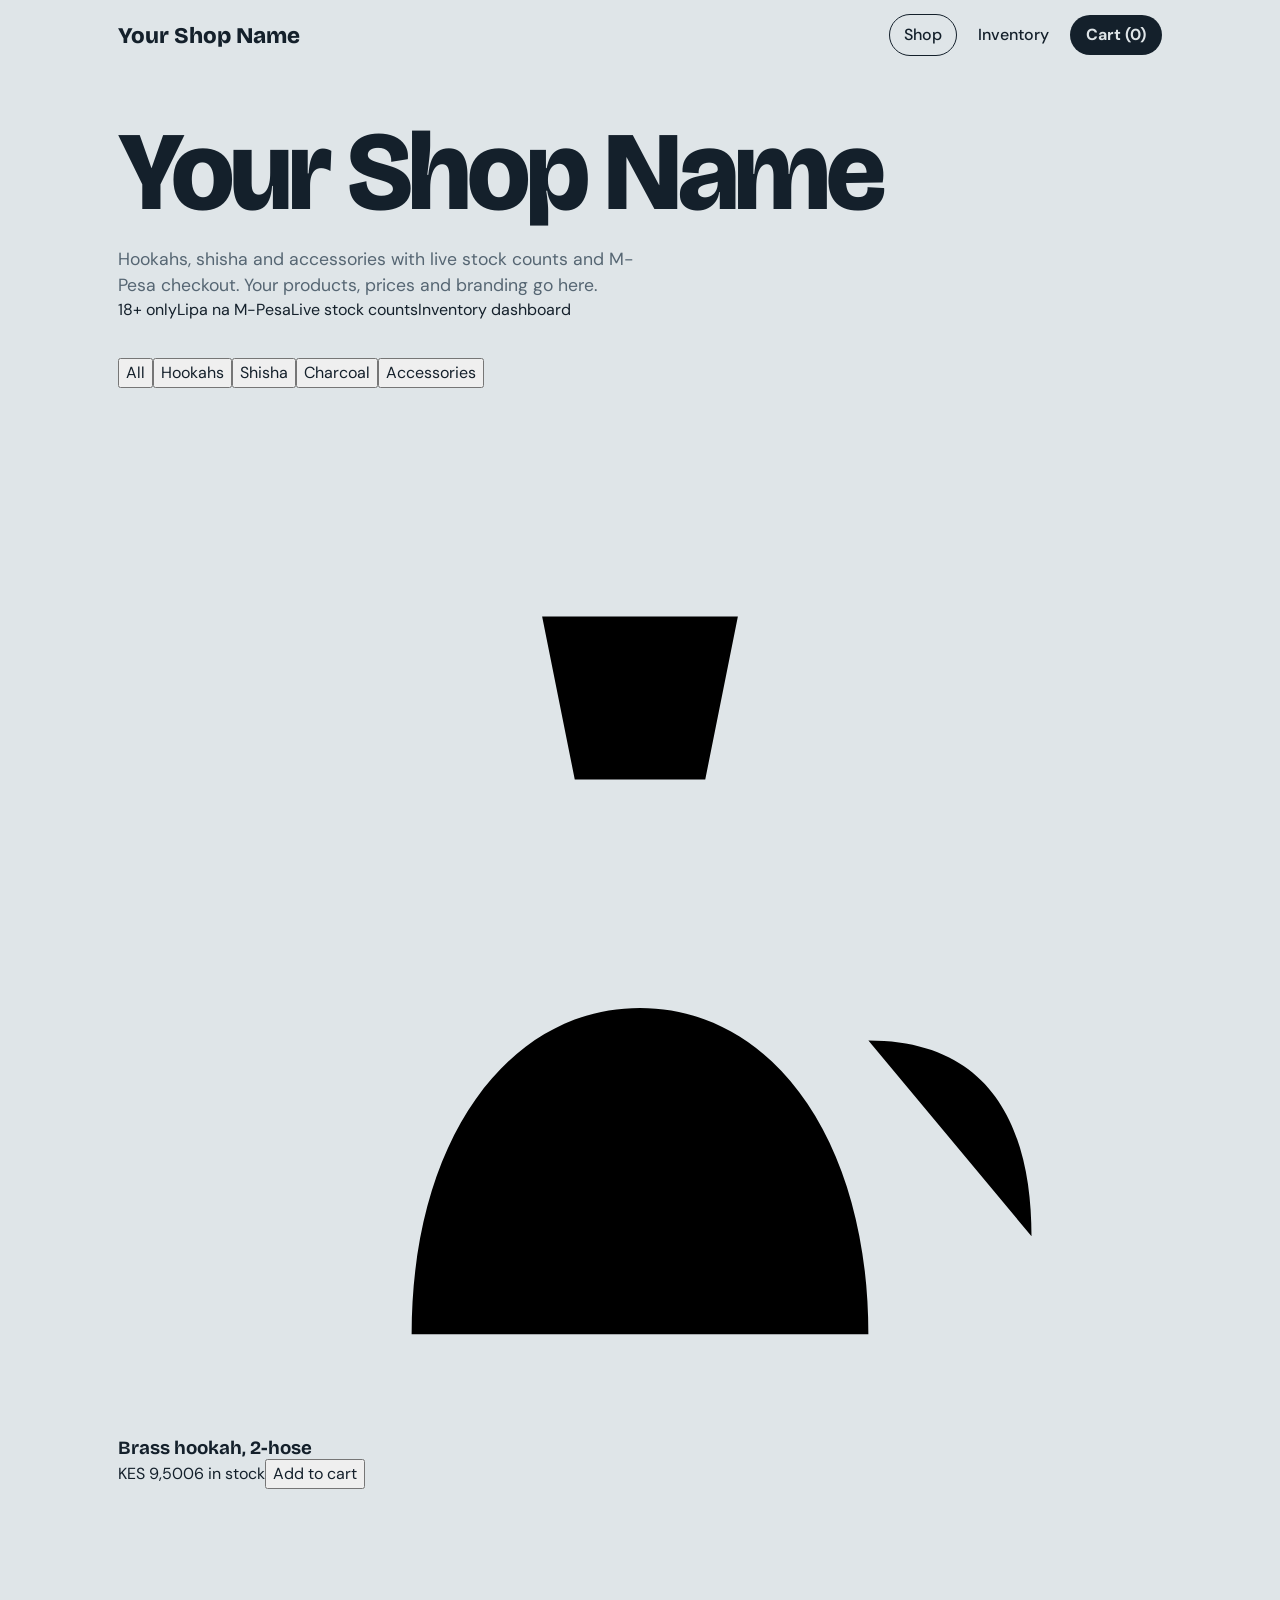
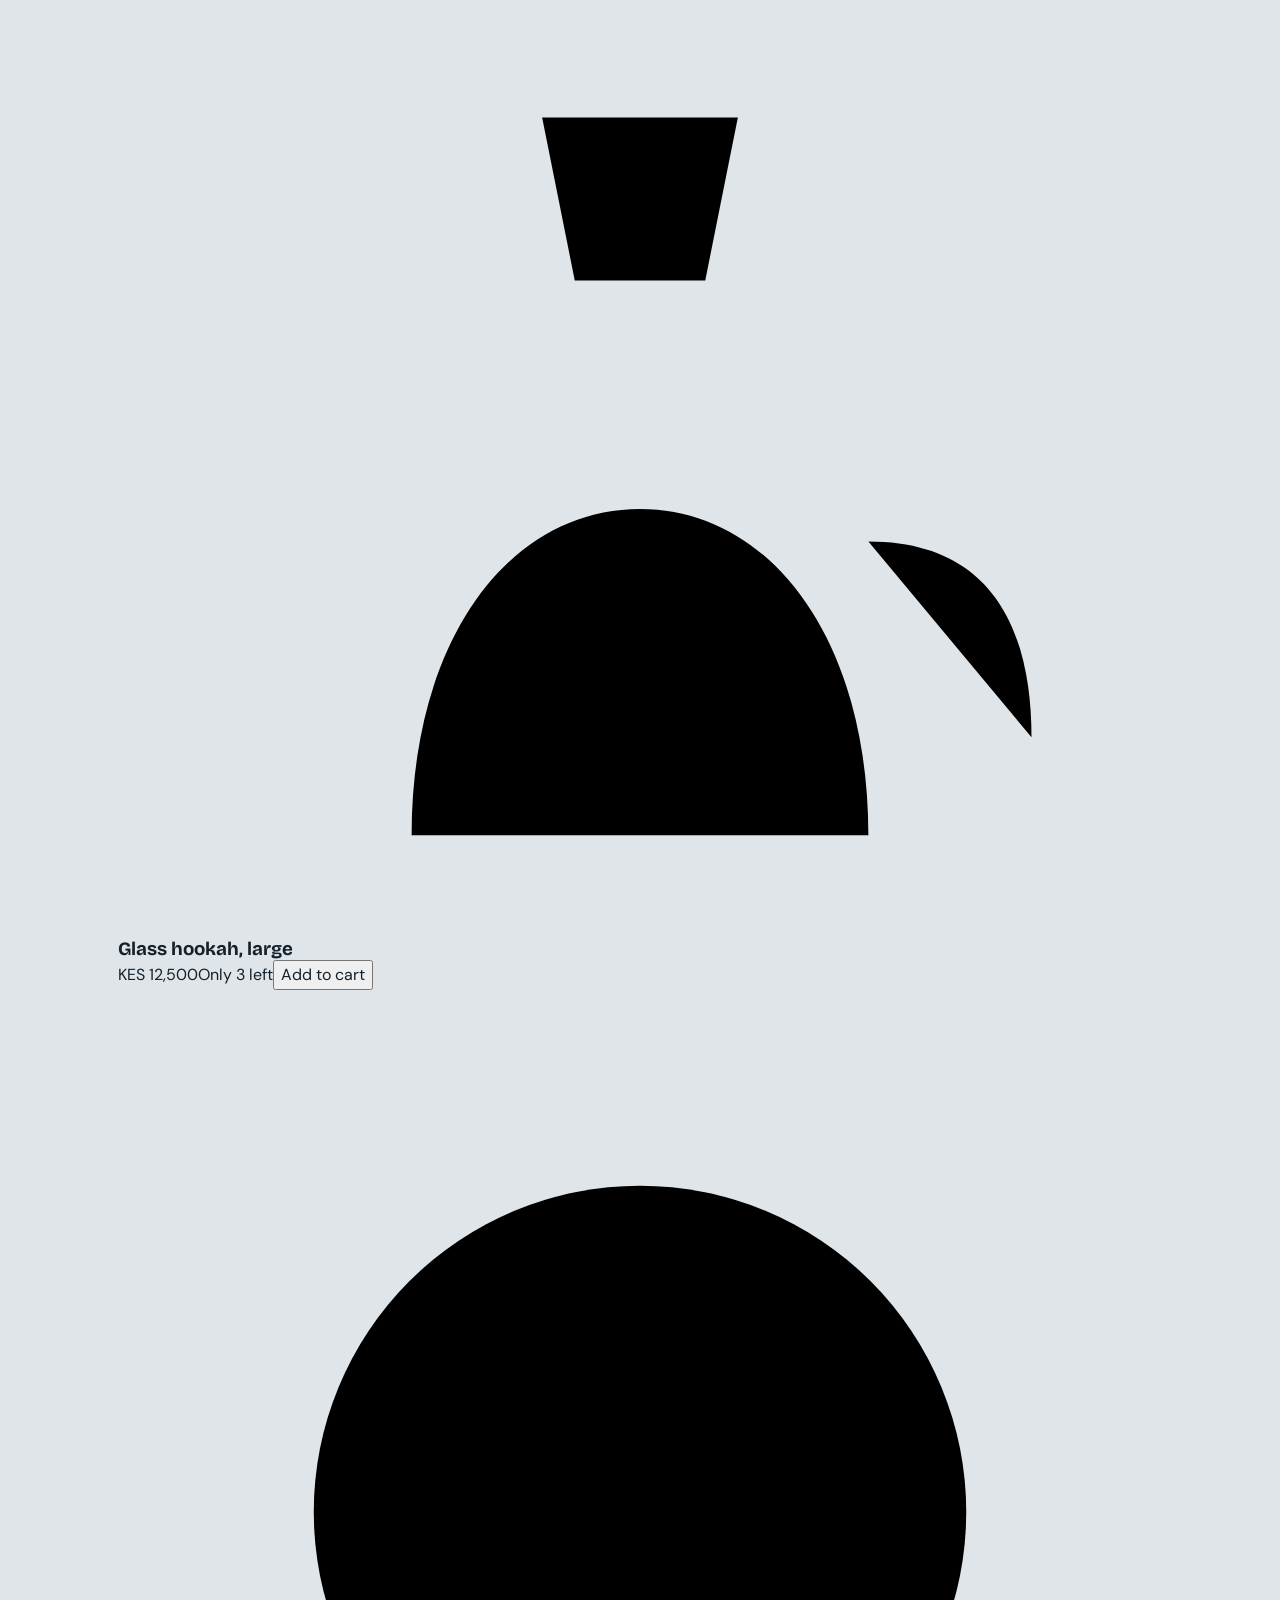
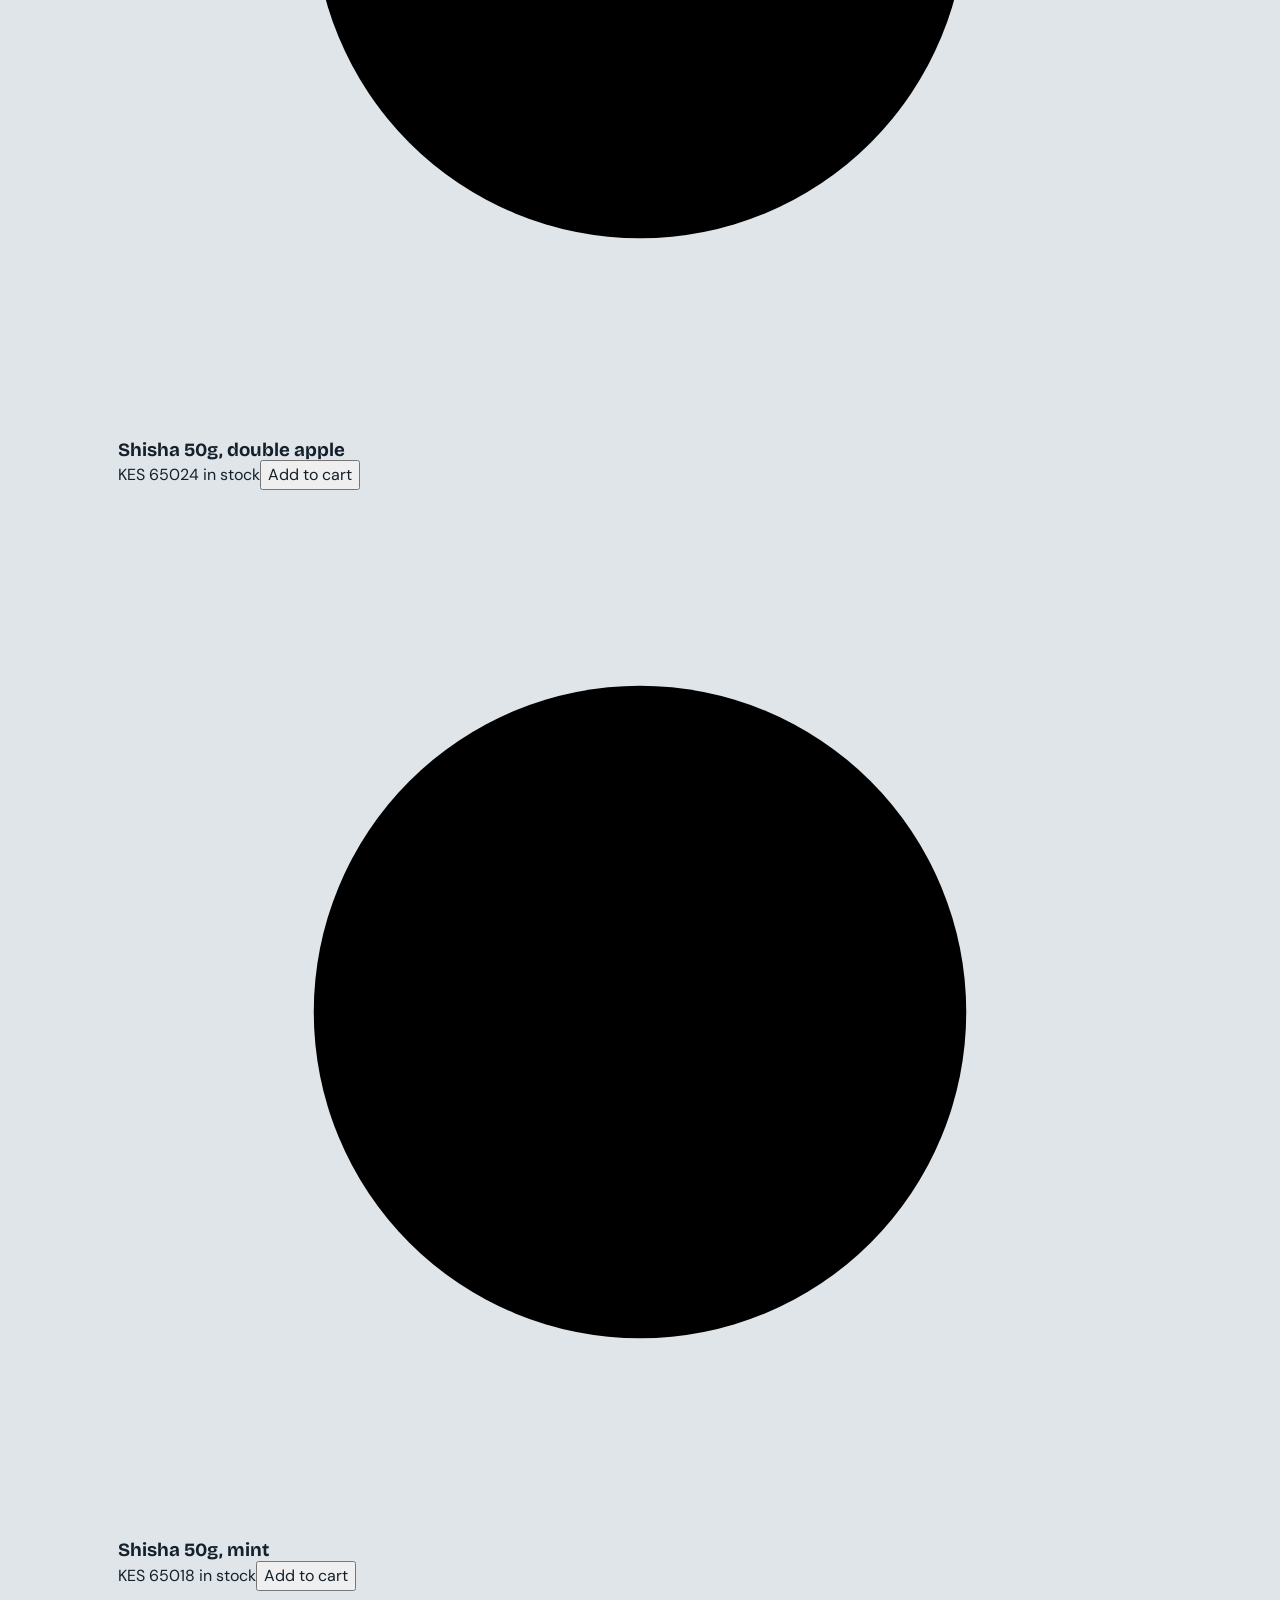
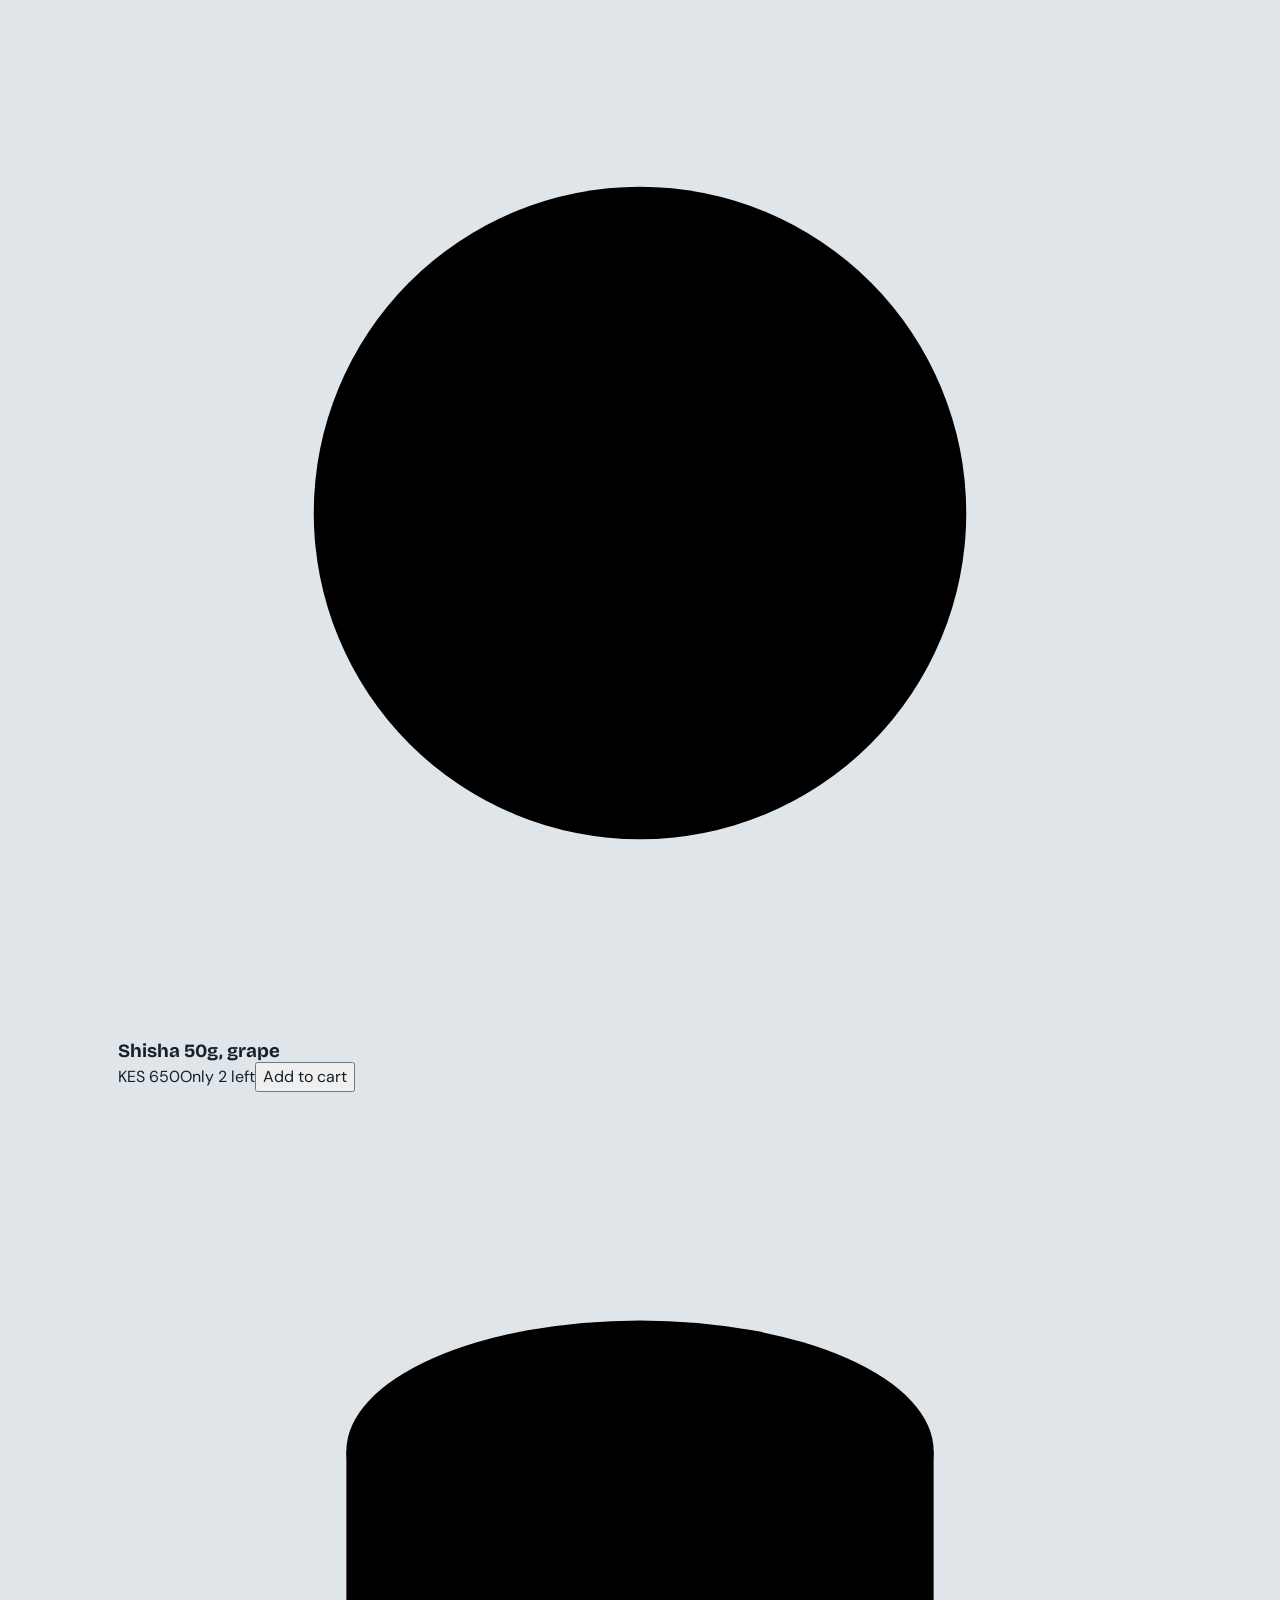
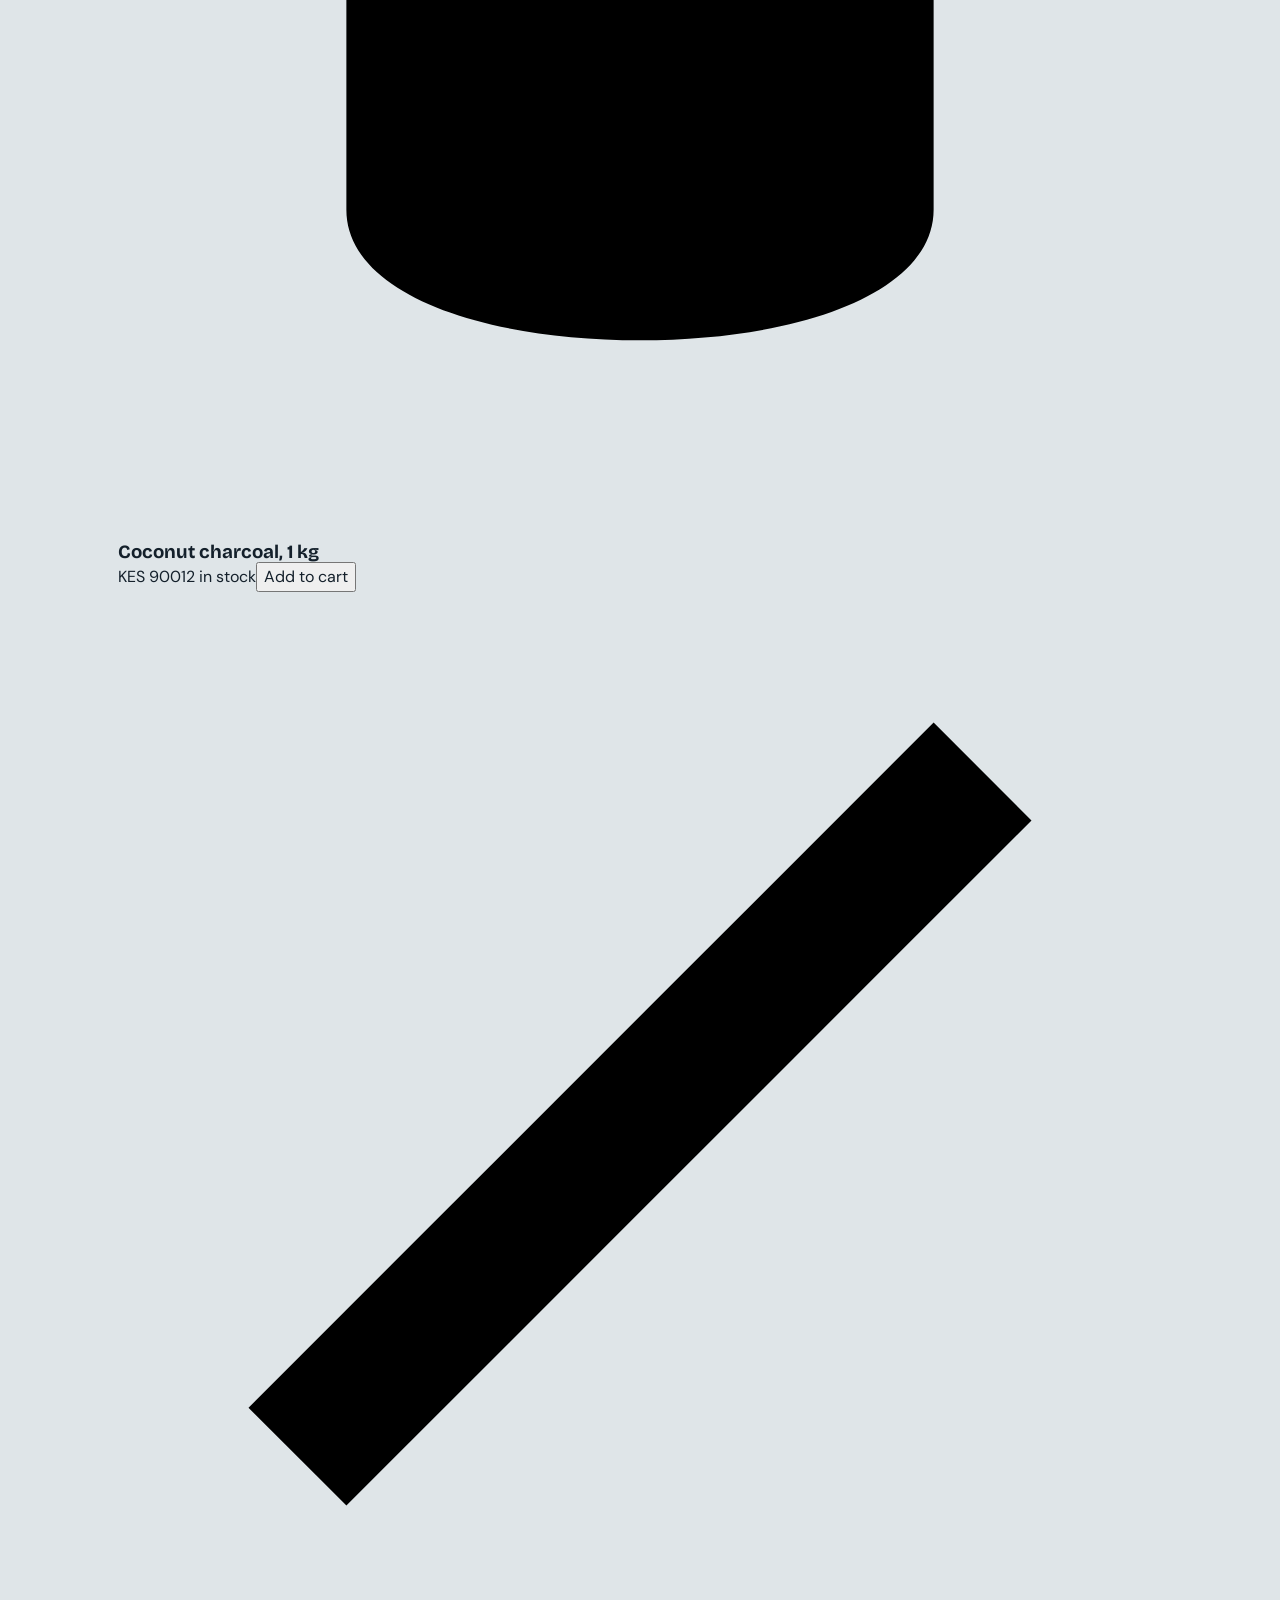
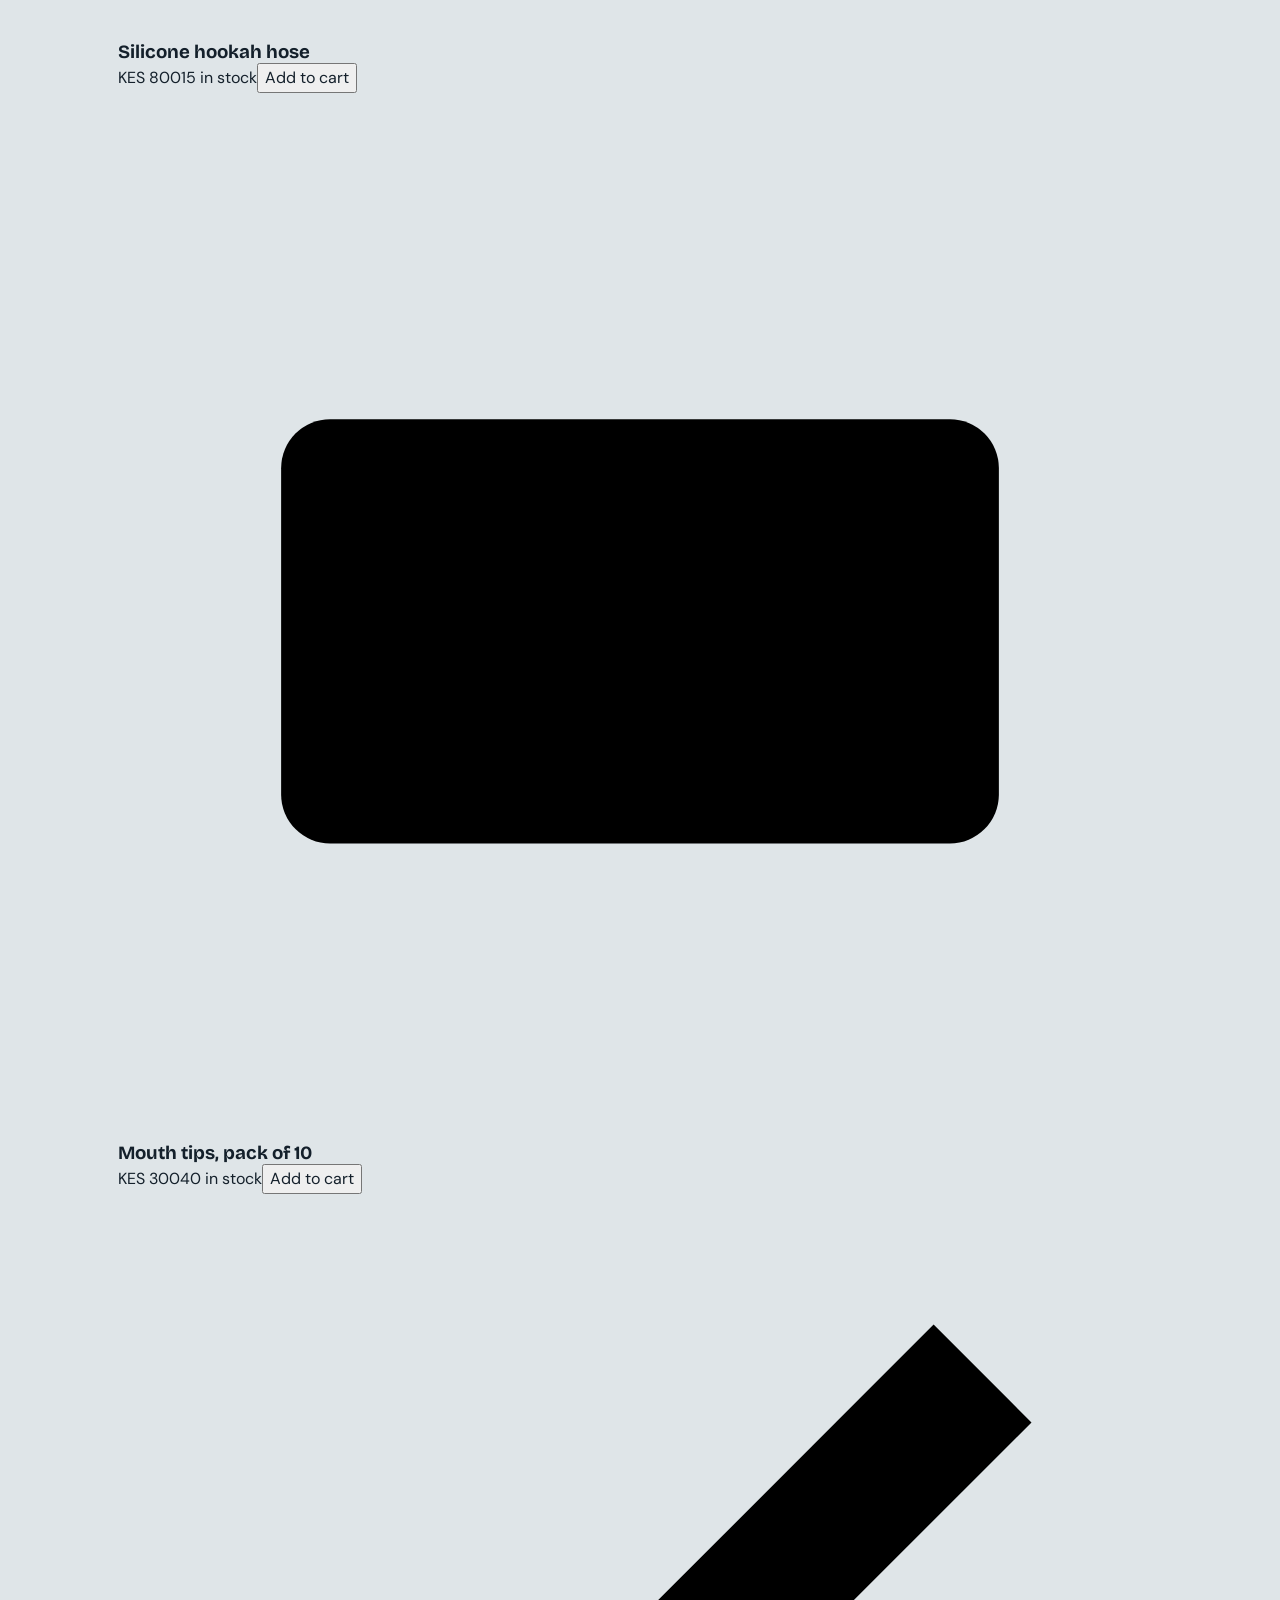
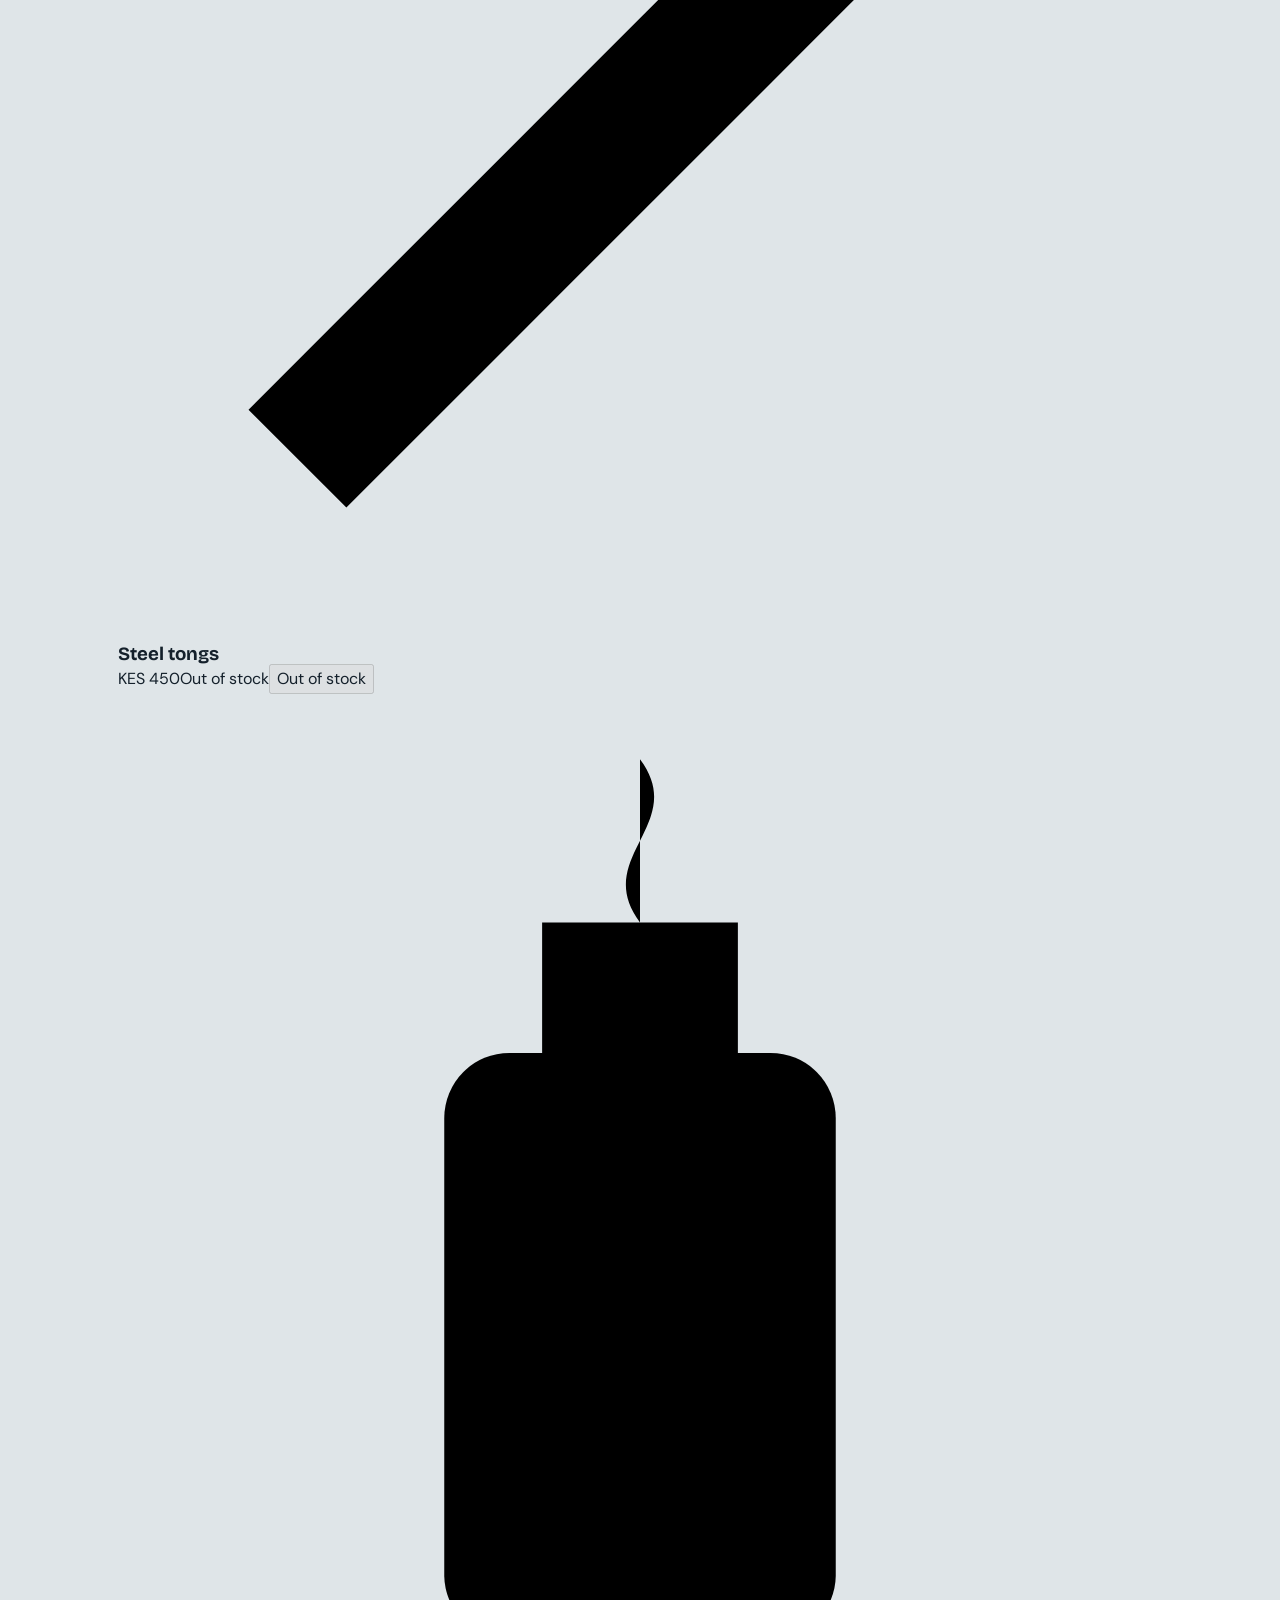
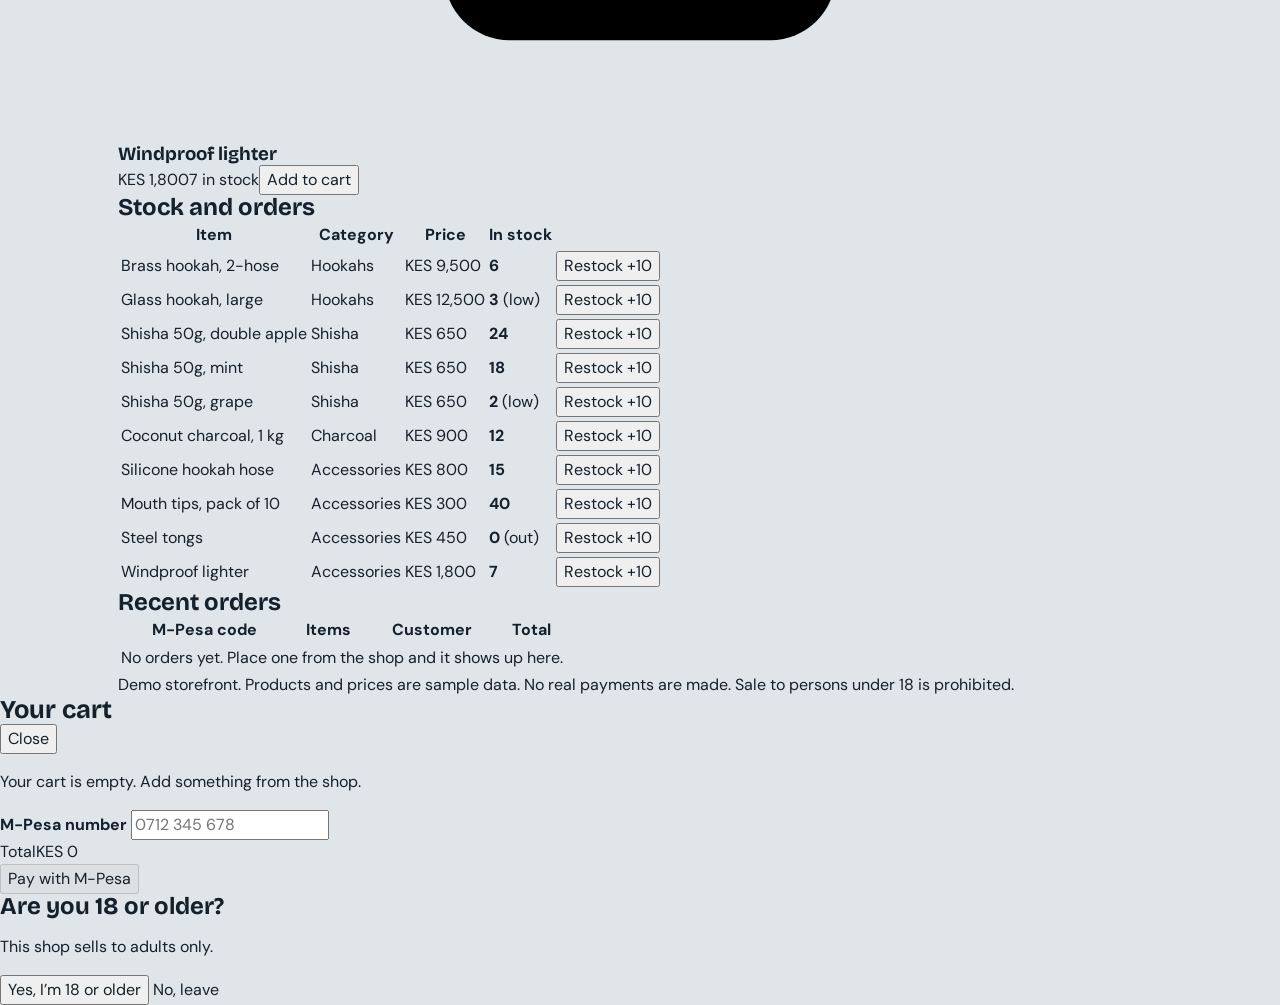
==== index.html @ 183e3b3e "neutral-demo" ====
<!DOCTYPE html>
<html lang="en">
<head>
<meta charset="utf-8">
<meta name="viewport" content="width=device-width, initial-scale=1, viewport-fit=cover">
<title>Your Shop Name – Demo Store</title>
<link rel="preconnect" href="https://fonts.googleapis.com">
<link href="https://fonts.googleapis.com/css2?family=Bricolage+Grotesque:wght@500;800&family=DM+Sans:wght@400;500;700&display=swap" rel="stylesheet">
<style>
:root{--bg:#dfe5e8;--card:#f3f6f7;--ink:#14202b;--mute:#566673;--line:#c3ced4;--brass:#a8730d;--brass-ink:#fff;--ok:#1f7a4d;--warn:#b45309;--bad:#b42318;--mpesa:#2e9e44;box-sizing:border-box;padding-top:env(safe-area-inset-top,0px);padding-bottom:env(safe-area-inset-bottom,0px);color-scheme:light}
@media(prefers-color-scheme:dark){:root:not([data-theme="light"]){--bg:#0f171d;--card:#18232b;--ink:#e8edf0;--mute:#93a4b0;--line:#2b3a45;--brass:#e0a93b;--brass-ink:#1a1204;--ok:#4cc38a;--warn:#f0a34a;--bad:#ff8a7a;color-scheme:dark}}
:root[data-theme="dark"]{--bg:#0f171d;--card:#18232b;--ink:#e8edf0;--mute:#93a4b0;--line:#2b3a45;--brass:#e0a93b;--brass-ink:#1a1204;--ok:#4cc38a;--warn:#f0a34a;--bad:#ff8a7a;color-scheme:dark}
*{box-sizing:border-box}html{scroll-padding-top:env(safe-area-inset-top,0px)}
body{margin:0;background:var(--bg);color:var(--ink);font:16px/1.5 "DM Sans",system-ui,sans-serif}
h1,h2,h3{font-family:"Bricolage Grotesque",Georgia,serif;margin:0;line-height:1.05}
button,input,select{font:inherit;color:inherit}
button{cursor:pointer}
:focus-visible{outline:3px solid var(--brass);outline-offset:2px}
.wrap{max-width:1080px;margin:0 auto;padding:0 18px}
header{display:flex;align-items:center;justify-content:space-between;padding:14px 0;gap:10px;flex-wrap:wrap}
.logo{font:800 1.4rem "Bricolage Grotesque",Georgia,serif}
nav{display:flex;gap:6px;align-items:center}
.tab{background:none;border:1px solid transparent;padding:8px 14px;border-radius:999px;font-weight:500}
.tab[aria-pressed="true"]{border-color:var(--ink)}
.cartbtn{background:var(--ink);color:var(--bg);border:0;padding:8px 16px;border-radius:999px;font-weight:700}
.hero{position:relative;overflow:hidden;padding:44px 0 36px}
.hero h1{font-size:clamp(2.8rem,11vw,7rem);font-weight:800;letter-spacing:-.04em}
.hero p{max-width:46ch;color:var(--mute);margin:14px 0 0;font-size:1.1rem}
@media(prefers-reduced-motion:reduce){.facts{display:flex;gap:10px;flex-wrap:wrap;margin-top:18px}
.chip{border:1px solid var(--line);background:var(--card);border-radius:999px;padding:6px 12px;font-size:.9rem}
.filters{display:flex;gap:8px;flex-wrap:wrap;margin:8px 0 18px}
.filters button{border:1px solid var(--line);background:var(--card);border-radius:999px;padding:7px 14px}
.filters button[aria-pressed="true"]{background:var(--ink);color:var(--bg);border-color:var(--ink)}
.grid{display:grid;grid-template-columns:repeat(auto-fill,minmax(230px,1fr));gap:16px;padding-bottom:50px}
.card{background:var(--card);border:1px solid var(--line);border-radius:14px;overflow:hidden;display:flex;flex-direction:column}
.tile{height:130px;display:grid;place-items:center;background:color-mix(in srgb,var(--brass) 14%,var(--card))}
.tile svg{width:74px;height:74px;stroke:var(--ink);fill:none;stroke-width:2.4;stroke-linecap:round;stroke-linejoin:round}
.cbody{padding:14px;display:flex;flex-direction:column;gap:6px;flex:1}
.cbody h3{font-size:1.15rem}
.price{font-weight:700}
.stock{font-size:.85rem;font-weight:500}
.ok{color:var(--ok)}.low{color:var(--warn)}.out{color:var(--bad)}
.add{margin-top:auto;background:var(--brass);color:var(--brass-ink);border:0;border-radius:10px;padding:10px;font-weight:700}
.add:disabled{background:var(--line);color:var(--mute);cursor:not-allowed}
table{width:100%;border-collapse:collapse;background:var(--card);border:1px solid var(--line);border-radius:12px;overflow:hidden}
th,td{text-align:left;padding:10px 12px;border-bottom:1px solid var(--line);font-size:.95rem}
.scroll{overflow-x:auto;margin-bottom:24px}
.mini{border:1px solid var(--line);background:none;border-radius:8px;padding:4px 10px}
.panel{padding:20px 0 50px}.panel h2{font-size:2rem;margin-bottom:14px}
.scrim{position:fixed;inset:0;background:rgba(5,10,14,.6);display:none;z-index:20}
.scrim.on{display:block}
.drawer{position:fixed;top:0;right:0;bottom:0;width:min(440px,100%);background:var(--bg);z-index:21;padding:calc(18px + env(safe-area-inset-top,0px)) 18px calc(18px + env(safe-area-inset-bottom,0px));overflow-y:auto;transform:translateX(100%);transition:transform .25s}
.drawer.on{transform:none}
.row{display:flex;justify-content:space-between;align-items:center;gap:10px;padding:8px 0;border-bottom:1px solid var(--line)}
.qty{display:flex;gap:6px;align-items:center}
.qty button{width:28px;height:28px;border-radius:8px;border:1px solid var(--line);background:var(--card)}
fieldset{border:1px solid var(--line);border-radius:12px;margin:16px 0;padding:10px 14px}
legend{font-weight:700;padding:0 6px}
.opt{display:flex;gap:10px;align-items:flex-start;padding:8px 0}
.opt small{color:var(--mute);display:block}
select,input[type=tel],input[type=text]{width:100%;padding:10px;border:1px solid var(--line);border-radius:10px;background:var(--card);margin-top:6px}
.total{display:flex;justify-content:space-between;font-weight:700;font-size:1.2rem;padding:10px 0}
.pay{width:100%;background:var(--mpesa);color:#fff;border:0;border-radius:12px;padding:14px;font-weight:700;font-size:1.05rem}
.err{color:var(--bad);min-height:1.4em;font-size:.9rem}
.modal{position:fixed;inset:0;z-index:30;display:none;place-items:center;background:rgba(5,10,14,.75);padding:18px}
.modal.on{display:grid}
.box{background:var(--card);border-radius:16px;padding:24px;max-width:400px;width:100%;text-align:center}
.box h2{font-size:1.6rem;margin-bottom:8px}
.stk{border:2px solid var(--mpesa);border-radius:14px;padding:14px;margin:14px 0;text-align:left;background:var(--bg)}
.btn{background:var(--ink);color:var(--bg);border:0;border-radius:10px;padding:12px 18px;font-weight:700}
.ghost{background:none;border:1px solid var(--line);border-radius:10px;padding:12px 18px}
footer{border-top:1px solid var(--line);padding:20px 0 40px;color:var(--mute);font-size:.88rem}
.hide{display:none}
</style>
</head>
<body>
<div class="wrap">
  <header>
    <div class="logo">Your Shop Name</div>
    <nav>
      <button class="tab" id="tShop" aria-pressed="true">Shop</button>
      <button class="tab" id="tInv" aria-pressed="false">Inventory</button>
      <button class="cartbtn" id="cartBtn">Cart (<span id="cc">0</span>)</button>
    </nav>
  </header>

  <section id="vShop">
    <div class="hero">
      <h1>Your Shop Name</h1>
      <p>Hookahs, shisha and accessories with live stock counts and M-Pesa checkout. Your products, prices and branding go here.</p>
      <div class="facts"><span class="chip">18+ only</span><span class="chip">Lipa na M-Pesa</span><span class="chip">Live stock counts</span><span class="chip">Inventory dashboard</span></div>
    </div>
    <div class="filters" id="filters"></div>
    <div class="grid" id="grid"></div>
  </section>

  <section id="vInv" class="panel hide">
    <h2>Stock and orders</h2>
    <div class="scroll"><table><thead><tr><th>Item</th><th>Category</th><th>Price</th><th>In stock</th><th></th></tr></thead><tbody id="invBody"></tbody></table></div>
    <h2>Recent orders</h2>
    <div class="scroll"><table><thead><tr><th>M-Pesa code</th><th>Items</th><th>Customer</th><th>Total</th></tr></thead><tbody id="ordBody"><tr><td colspan="4">No orders yet. Place one from the shop and it shows up here.</td></tr></tbody></table></div>
  </section>

  <footer>Demo storefront. Products and prices are sample data. No real payments are made. Sale to persons under 18 is prohibited.</footer>
</div>

<div class="scrim" id="scrim"></div>
<aside class="drawer" id="drawer" aria-label="Cart and checkout">
  <div class="row" style="border:0"><h2 style="font-size:1.6rem">Your cart</h2><button class="ghost" id="closeCart">Close</button></div>
  <div id="items"></div>
  <label for="phone"><b>M-Pesa number</b></label>
  <input type="tel" id="phone" placeholder="0712 345 678" inputmode="tel">
  <div class="err" id="err"></div>
  <div class="total"><span>Total</span><span id="tot">KES 0</span></div>
  <button class="pay" id="payBtn">Pay with M-Pesa</button>
</aside>

<div class="modal" id="modal"><div class="box" id="box"></div></div>

<div class="modal on" id="gate"><div class="box"><h2>Are you 18 or older?</h2><p>This shop sells to adults only.</p><button class="btn" id="yes">Yes, I’m 18 or older</button> <a class="ghost" style="display:inline-block;text-decoration:none;color:inherit" href="https://www.google.com">No, leave</a></div></div>


<script>
const P=[
{id:1,n:"Brass hookah, 2-hose",c:"Hookahs",p:9500,s:6,i:"h"},
{id:2,n:"Glass hookah, large",c:"Hookahs",p:12500,s:3,i:"h"},
{id:3,n:"Shisha 50g, double apple",c:"Shisha",p:650,s:24,i:"h2"},
{id:4,n:"Shisha 50g, mint",c:"Shisha",p:650,s:18,i:"h2"},
{id:5,n:"Shisha 50g, grape",c:"Shisha",p:650,s:2,i:"h2"},
{id:6,n:"Coconut charcoal, 1 kg",c:"Charcoal",p:900,s:12,i:"g"},
{id:7,n:"Silicone hookah hose",c:"Accessories",p:800,s:15,i:"k"},
{id:8,n:"Mouth tips, pack of 10",c:"Accessories",p:300,s:40,i:"r"},
{id:9,n:"Steel tongs",c:"Accessories",p:450,s:0,i:"k"},
{id:10,n:"Windproof lighter",c:"Accessories",p:1800,s:7,i:"l"}
];
const ICON={h:'<path d="M32 6v8M26 14h12l-2 10H28zM32 24v14M18 58c0-12 6-20 14-20s14 8 14 20zM46 40c8 0 10 6 10 12"/>',h2:'<circle cx="32" cy="32" r="20"/><path d="M22 32h20M32 22v20"/>',l:'<rect x="20" y="22" width="24" height="36" rx="4"/><path d="M26 22v-8h12v8M32 14c-3-4 3-6 0-10"/>',r:'<rect x="10" y="20" width="44" height="26" rx="3"/><path d="M10 28h44M24 20v26"/>',g:'<ellipse cx="32" cy="22" rx="18" ry="8"/><path d="M14 22v22c0 5 8 8 18 8s18-3 18-8V22M14 33c0 5 8 8 18 8s18-3 18-8"/>',k:'<path d="M8 50L50 8l6 6L14 56zM36 22l6 6"/>',a:'<path d="M14 22h28v24a8 8 0 0 1-8 8H22a8 8 0 0 1-8-8zM42 28h4a6 6 0 0 1 0 12h-4"/>'};
let cart={},cat="All",orders=[];
const $=id=>document.getElementById(id);
const kes=n=>"KES "+n.toLocaleString("en-KE");
const left=p=>p.s-(cart[p.id]||0);

function renderFilters(){
  const cats=["All",...new Set(P.map(p=>p.c))];
  $("filters").innerHTML=cats.map(c=>`<button aria-pressed="${c===cat}" data-c="${c}">${c}</button>`).join("");
}
function renderGrid(){
  $("grid").innerHTML=P.filter(p=>cat==="All"||p.c===cat).map(p=>{
    const l=left(p);
    const st=p.s===0?'<span class="stock out">Out of stock</span>':p.s<=5?`<span class="stock low">Only ${p.s} left</span>`:`<span class="stock ok">${p.s} in stock</span>`;
    return `<article class="card"><div class="tile"><svg viewBox="0 0 64 64" aria-hidden="true">${ICON[p.i]}</svg></div><div class="cbody"><h3>${p.n}</h3><span class="price">${kes(p.p)}</span>${st}<button class="add" data-a="${p.id}" ${l<=0?"disabled":""}>${p.s===0?"Out of stock":l<=0?"All in your cart":"Add to cart"}</button></div></article>`;
  }).join("");
}
function renderInv(){
  $("invBody").innerHTML=P.map(p=>`<tr><td>${p.n}</td><td>${p.c}</td><td>${kes(p.p)}</td><td class="${p.s===0?"out":p.s<=5?"low":"ok"}"><b>${p.s}</b>${p.s===0?" (out)":p.s<=5?" (low)":""}</td><td><button class="mini" data-r="${p.id}">Restock +10</button></td></tr>`).join("");
}
function subtotal(){return P.reduce((t,p)=>t+(cart[p.id]||0)*p.p,0)}
function renderCart(){
  const rows=P.filter(p=>cart[p.id]);
  $("cc").textContent=rows.reduce((t,p)=>t+cart[p.id],0);
  $("items").innerHTML=rows.length?rows.map(p=>`<div class="row"><span>${p.n}<br><small>${kes(p.p)}</small></span><span class="qty"><button data-m="${p.id}" aria-label="Remove one">−</button>${cart[p.id]}<button data-a="${p.id}" aria-label="Add one" ${left(p)<=0?"disabled":""}>+</button></span></div>`).join(""):'<p>Your cart is empty. Add something from the shop.</p>';
  const sub=subtotal();
  $("tot").textContent=kes(sub);
  $("payBtn").disabled=!rows.length;
}
function refresh(){renderGrid();renderInv();renderCart()}

document.addEventListener("click",e=>{
  const t=e.target.closest("button");if(!t)return;
  if(t.dataset.c){cat=t.dataset.c;renderFilters();renderGrid()}
  if(t.dataset.a){const p=P.find(x=>x.id==t.dataset.a);if(left(p)>0){cart[p.id]=(cart[p.id]||0)+1;refresh()}}
  if(t.dataset.m){const id=t.dataset.m;cart[id]--;if(!cart[id])delete cart[id];refresh()}
  if(t.dataset.r){P.find(x=>x.id==t.dataset.r).s+=10;refresh()}
});
function view(v){
  $("vShop").classList.toggle("hide",v!=="shop");$("vInv").classList.toggle("hide",v!=="inv");
  $("tShop").setAttribute("aria-pressed",v==="shop");$("tInv").setAttribute("aria-pressed",v==="inv");
}
$("tShop").onclick=()=>view("shop");$("tInv").onclick=()=>view("inv");
function cart_(o){$("drawer").classList.toggle("on",o);$("scrim").classList.toggle("on",o)}
$("cartBtn").onclick=()=>cart_(true);$("closeCart").onclick=()=>cart_(false);$("scrim").onclick=()=>cart_(false);

function box(h){$("box").innerHTML=h;$("modal").classList.add("on")}
$("payBtn").onclick=()=>{
  const ph=$("phone").value.replace(/\s/g,"");
  if(!/^(?:\+?254|0)[71]\d{8}$/.test(ph)){$("err").textContent="Enter a Safaricom number like 0712 345 678.";return}
  $("err").textContent="";
  const total=subtotal();
  box(`<h2>Check your phone</h2><p>An M-Pesa prompt was sent to ${$("phone").value}.</p><div class="stk"><b>Your Shop Name</b><br>Pay ${kes(total)}<br><small>Enter your M-Pesa PIN to confirm</small></div><button class="btn" id="pin">I’ve entered my PIN (demo)</button> <button class="ghost" id="cx">Cancel</button>`);
  $("cx").onclick=()=>$("modal").classList.remove("on");
  $("pin").onclick=()=>{
    box('<h2>Confirming payment…</h2><p>Waiting for M-Pesa.</p>');
    setTimeout(()=>done(total),1600);
  };
};
function done(total){
  const code="S"+Math.random().toString(36).slice(2,11).toUpperCase();
  const names=[];
  P.forEach(p=>{if(cart[p.id]){p.s-=cart[p.id];names.push(cart[p.id]+"× "+p.n)}});
  if(!orders.length)$("ordBody").innerHTML="";
  orders.unshift(code);
  $("ordBody").insertAdjacentHTML("afterbegin",`<tr><td>${code}</td><td>${names.join(", ")}</td><td>${$("phone").value}</td><td>${kes(total)}</td></tr>`);
  cart={};refresh();cart_(false);
  box(`<h2>Payment received</h2><p>M-Pesa code <b>${code}</b></p><p>Thank you for your order.</p><button class="btn" id="ok">Back to shop</button>`);
  $("ok").onclick=()=>$("modal").classList.remove("on");
}
$("yes").onclick=()=>$("gate").classList.remove("on");
renderFilters();refresh();
</script>
</body>
</html>
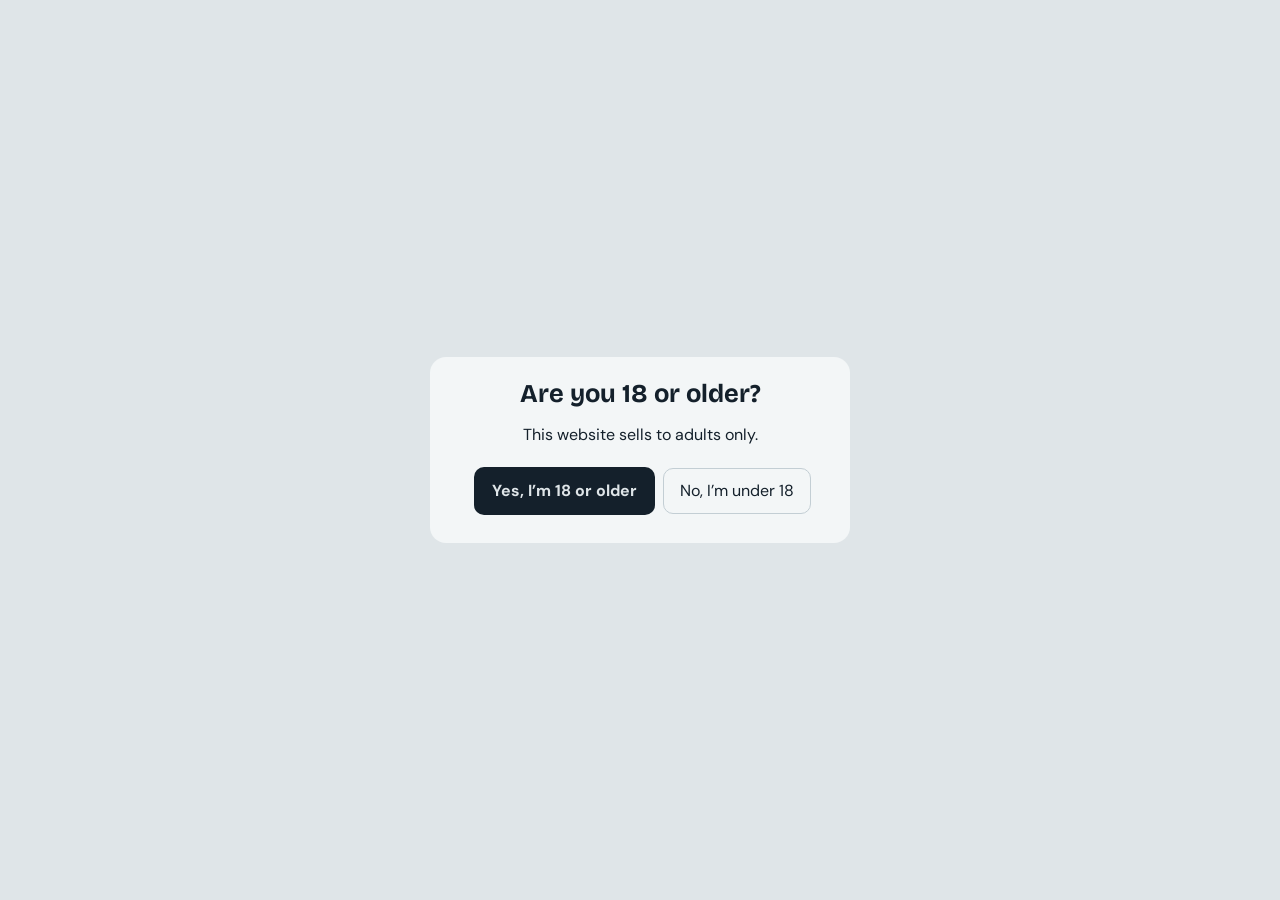
==== commit 6f70aecf: "Updated shop demo" ====
--- a/index.html
+++ b/index.html
@@ -1,210 +1,67 @@
 <!DOCTYPE html>
 <html lang="en">
 <head>
-<meta charset="utf-8">
-<meta name="viewport" content="width=device-width, initial-scale=1, viewport-fit=cover">
-<title>Your Shop Name – Demo Store</title>
-<link rel="preconnect" href="https://fonts.googleapis.com">
-<link href="https://fonts.googleapis.com/css2?family=Bricolage+Grotesque:wght@500;800&family=DM+Sans:wght@400;500;700&display=swap" rel="stylesheet">
-<style>
-:root{--bg:#dfe5e8;--card:#f3f6f7;--ink:#14202b;--mute:#566673;--line:#c3ced4;--brass:#a8730d;--brass-ink:#fff;--ok:#1f7a4d;--warn:#b45309;--bad:#b42318;--mpesa:#2e9e44;box-sizing:border-box;padding-top:env(safe-area-inset-top,0px);padding-bottom:env(safe-area-inset-bottom,0px);color-scheme:light}
-@media(prefers-color-scheme:dark){:root:not([data-theme="light"]){--bg:#0f171d;--card:#18232b;--ink:#e8edf0;--mute:#93a4b0;--line:#2b3a45;--brass:#e0a93b;--brass-ink:#1a1204;--ok:#4cc38a;--warn:#f0a34a;--bad:#ff8a7a;color-scheme:dark}}
-:root[data-theme="dark"]{--bg:#0f171d;--card:#18232b;--ink:#e8edf0;--mute:#93a4b0;--line:#2b3a45;--brass:#e0a93b;--brass-ink:#1a1204;--ok:#4cc38a;--warn:#f0a34a;--bad:#ff8a7a;color-scheme:dark}
-*{box-sizing:border-box}html{scroll-padding-top:env(safe-area-inset-top,0px)}
-body{margin:0;background:var(--bg);color:var(--ink);font:16px/1.5 "DM Sans",system-ui,sans-serif}
-h1,h2,h3{font-family:"Bricolage Grotesque",Georgia,serif;margin:0;line-height:1.05}
-button,input,select{font:inherit;color:inherit}
-button{cursor:pointer}
-:focus-visible{outline:3px solid var(--brass);outline-offset:2px}
-.wrap{max-width:1080px;margin:0 auto;padding:0 18px}
-header{display:flex;align-items:center;justify-content:space-between;padding:14px 0;gap:10px;flex-wrap:wrap}
-.logo{font:800 1.4rem "Bricolage Grotesque",Georgia,serif}
-nav{display:flex;gap:6px;align-items:center}
-.tab{background:none;border:1px solid transparent;padding:8px 14px;border-radius:999px;font-weight:500}
-.tab[aria-pressed="true"]{border-color:var(--ink)}
-.cartbtn{background:var(--ink);color:var(--bg);border:0;padding:8px 16px;border-radius:999px;font-weight:700}
-.hero{position:relative;overflow:hidden;padding:44px 0 36px}
-.hero h1{font-size:clamp(2.8rem,11vw,7rem);font-weight:800;letter-spacing:-.04em}
-.hero p{max-width:46ch;color:var(--mute);margin:14px 0 0;font-size:1.1rem}
-@media(prefers-reduced-motion:reduce){.facts{display:flex;gap:10px;flex-wrap:wrap;margin-top:18px}
-.chip{border:1px solid var(--line);background:var(--card);border-radius:999px;padding:6px 12px;font-size:.9rem}
-.filters{display:flex;gap:8px;flex-wrap:wrap;margin:8px 0 18px}
-.filters button{border:1px solid var(--line);background:var(--card);border-radius:999px;padding:7px 14px}
-.filters button[aria-pressed="true"]{background:var(--ink);color:var(--bg);border-color:var(--ink)}
-.grid{display:grid;grid-template-columns:repeat(auto-fill,minmax(230px,1fr));gap:16px;padding-bottom:50px}
-.card{background:var(--card);border:1px solid var(--line);border-radius:14px;overflow:hidden;display:flex;flex-direction:column}
-.tile{height:130px;display:grid;place-items:center;background:color-mix(in srgb,var(--brass) 14%,var(--card))}
-.tile svg{width:74px;height:74px;stroke:var(--ink);fill:none;stroke-width:2.4;stroke-linecap:round;stroke-linejoin:round}
-.cbody{padding:14px;display:flex;flex-direction:column;gap:6px;flex:1}
-.cbody h3{font-size:1.15rem}
-.price{font-weight:700}
-.stock{font-size:.85rem;font-weight:500}
-.ok{color:var(--ok)}.low{color:var(--warn)}.out{color:var(--bad)}
-.add{margin-top:auto;background:var(--brass);color:var(--brass-ink);border:0;border-radius:10px;padding:10px;font-weight:700}
-.add:disabled{background:var(--line);color:var(--mute);cursor:not-allowed}
-table{width:100%;border-collapse:collapse;background:var(--card);border:1px solid var(--line);border-radius:12px;overflow:hidden}
-th,td{text-align:left;padding:10px 12px;border-bottom:1px solid var(--line);font-size:.95rem}
-.scroll{overflow-x:auto;margin-bottom:24px}
-.mini{border:1px solid var(--line);background:none;border-radius:8px;padding:4px 10px}
-.panel{padding:20px 0 50px}.panel h2{font-size:2rem;margin-bottom:14px}
-.scrim{position:fixed;inset:0;background:rgba(5,10,14,.6);display:none;z-index:20}
-.scrim.on{display:block}
-.drawer{position:fixed;top:0;right:0;bottom:0;width:min(440px,100%);background:var(--bg);z-index:21;padding:calc(18px + env(safe-area-inset-top,0px)) 18px calc(18px + env(safe-area-inset-bottom,0px));overflow-y:auto;transform:translateX(100%);transition:transform .25s}
-.drawer.on{transform:none}
-.row{display:flex;justify-content:space-between;align-items:center;gap:10px;padding:8px 0;border-bottom:1px solid var(--line)}
-.qty{display:flex;gap:6px;align-items:center}
-.qty button{width:28px;height:28px;border-radius:8px;border:1px solid var(--line);background:var(--card)}
-fieldset{border:1px solid var(--line);border-radius:12px;margin:16px 0;padding:10px 14px}
-legend{font-weight:700;padding:0 6px}
-.opt{display:flex;gap:10px;align-items:flex-start;padding:8px 0}
-.opt small{color:var(--mute);display:block}
-select,input[type=tel],input[type=text]{width:100%;padding:10px;border:1px solid var(--line);border-radius:10px;background:var(--card);margin-top:6px}
-.total{display:flex;justify-content:space-between;font-weight:700;font-size:1.2rem;padding:10px 0}
-.pay{width:100%;background:var(--mpesa);color:#fff;border:0;border-radius:12px;padding:14px;font-weight:700;font-size:1.05rem}
-.err{color:var(--bad);min-height:1.4em;font-size:.9rem}
-.modal{position:fixed;inset:0;z-index:30;display:none;place-items:center;background:rgba(5,10,14,.75);padding:18px}
-.modal.on{display:grid}
-.box{background:var(--card);border-radius:16px;padding:24px;max-width:400px;width:100%;text-align:center}
-.box h2{font-size:1.6rem;margin-bottom:8px}
-.stk{border:2px solid var(--mpesa);border-radius:14px;padding:14px;margin:14px 0;text-align:left;background:var(--bg)}
-.btn{background:var(--ink);color:var(--bg);border:0;border-radius:10px;padding:12px 18px;font-weight:700}
-.ghost{background:none;border:1px solid var(--line);border-radius:10px;padding:12px 18px}
-footer{border-top:1px solid var(--line);padding:20px 0 40px;color:var(--mute);font-size:.88rem}
-.hide{display:none}
-</style>
+  <meta charset="utf-8">
+  <meta name="viewport" content="width=device-width, initial-scale=1">
+  <title>Shop</title>
+  <link rel="preconnect" href="https://fonts.googleapis.com">
+  <link href="https://fonts.googleapis.com/css2?family=Bricolage+Grotesque:wght@500;800&family=DM+Sans:wght@400;500;700&display=swap" rel="stylesheet">
+  <link rel="stylesheet" href="css/style.css">
 </head>
 <body>
-<div class="wrap">
-  <header>
-    <div class="logo">Your Shop Name</div>
-    <nav>
-      <button class="tab" id="tShop" aria-pressed="true">Shop</button>
-      <button class="tab" id="tInv" aria-pressed="false">Inventory</button>
-      <button class="cartbtn" id="cartBtn">Cart (<span id="cc">0</span>)</button>
-    </nav>
-  </header>
 
-  <section id="vShop">
-    <div class="hero">
-      <h1>Your Shop Name</h1>
-      <p>Hookahs, shisha and accessories with live stock counts and M-Pesa checkout. Your products, prices and branding go here.</p>
-      <div class="facts"><span class="chip">18+ only</span><span class="chip">Lipa na M-Pesa</span><span class="chip">Live stock counts</span><span class="chip">Inventory dashboard</span></div>
+  <!-- AGE GATE: shown first. "No" denies entry. -->
+  <div class="gate" id="gate">
+    <div class="box" id="gateBox">
+      <h2>Are you 18 or older?</h2>
+      <p>This website sells to adults only.</p>
+      <button class="btn" id="yes">Yes, I’m 18 or older</button>
+      <button class="ghost" id="no">No, I’m under 18</button>
     </div>
-    <div class="filters" id="filters"></div>
-    <div class="grid" id="grid"></div>
-  </section>
+  </div>
 
-  <section id="vInv" class="panel hide">
-    <h2>Stock and orders</h2>
-    <div class="scroll"><table><thead><tr><th>Item</th><th>Category</th><th>Price</th><th>In stock</th><th></th></tr></thead><tbody id="invBody"></tbody></table></div>
-    <h2>Recent orders</h2>
-    <div class="scroll"><table><thead><tr><th>M-Pesa code</th><th>Items</th><th>Customer</th><th>Total</th></tr></thead><tbody id="ordBody"><tr><td colspan="4">No orders yet. Place one from the shop and it shows up here.</td></tr></tbody></table></div>
-  </section>
+  <!-- THE SHOP -->
+  <div id="app" hidden>
+    <div class="wrap">
+      <header>
+        <a class="logo" href="index.html" data-shop-name>Shop</a>
+        <nav>
+          <a class="navlink" href="inventory.html">Inventory</a>
+          <button class="cartbtn" id="cartBtn">Cart (<span id="cc">0</span>)</button>
+        </nav>
+      </header>
 
-  <footer>Demo storefront. Products and prices are sample data. No real payments are made. Sale to persons under 18 is prohibited.</footer>
-</div>
+      <section class="hero">
+        <h1 data-shop-name>Shop</h1>
+        <p data-tagline></p>
+        <div class="facts"><span class="chip">18+ only</span><span class="chip">Lipa na M-Pesa</span><span class="chip">Live stock counts</span></div>
+      </section>
 
-<div class="scrim" id="scrim"></div>
-<aside class="drawer" id="drawer" aria-label="Cart and checkout">
-  <div class="row" style="border:0"><h2 style="font-size:1.6rem">Your cart</h2><button class="ghost" id="closeCart">Close</button></div>
-  <div id="items"></div>
-  <label for="phone"><b>M-Pesa number</b></label>
-  <input type="tel" id="phone" placeholder="0712 345 678" inputmode="tel">
-  <div class="err" id="err"></div>
-  <div class="total"><span>Total</span><span id="tot">KES 0</span></div>
-  <button class="pay" id="payBtn">Pay with M-Pesa</button>
-</aside>
+      <div class="filters" id="filters"></div>
+      <div class="grid" id="grid"></div>
 
-<div class="modal" id="modal"><div class="box" id="box"></div></div>
+      <footer>Demo storefront. Products and prices are sample data. No real payments are made. Sale to persons under 18 is prohibited.</footer>
+    </div>
+  </div>
 
-<div class="modal on" id="gate"><div class="box"><h2>Are you 18 or older?</h2><p>This shop sells to adults only.</p><button class="btn" id="yes">Yes, I’m 18 or older</button> <a class="ghost" style="display:inline-block;text-decoration:none;color:inherit" href="https://www.google.com">No, leave</a></div></div>
+  <!-- CART -->
+  <div class="scrim" id="scrim"></div>
+  <aside class="drawer" id="drawer" aria-label="Cart">
+    <div class="dhead"><h2>Your cart</h2><button class="ghost" id="closeCart">Close</button></div>
+    <div id="items"></div>
+    <label class="lbl" for="phone">M-Pesa number</label>
+    <input type="tel" id="phone" placeholder="0712 345 678" inputmode="tel">
+    <div class="err" id="err"></div>
+    <div class="total"><span>Total</span><span id="tot">KES 0</span></div>
+    <button class="pay" id="payBtn" disabled>Pay with M-Pesa</button>
+  </aside>
 
+  <!-- POPUPS -->
+  <div class="modal" id="modal"><div class="box" id="box"></div></div>
+  <div class="modal" id="zoom"><div class="box zoombox"><img id="zoomImg" alt=""><p id="zoomCap"></p><small>Tap anywhere to close</small></div></div>
+  <div class="toast" id="toast" role="status"></div>
 
-<script>
-const P=[
-{id:1,n:"Brass hookah, 2-hose",c:"Hookahs",p:9500,s:6,i:"h"},
-{id:2,n:"Glass hookah, large",c:"Hookahs",p:12500,s:3,i:"h"},
-{id:3,n:"Shisha 50g, double apple",c:"Shisha",p:650,s:24,i:"h2"},
-{id:4,n:"Shisha 50g, mint",c:"Shisha",p:650,s:18,i:"h2"},
-{id:5,n:"Shisha 50g, grape",c:"Shisha",p:650,s:2,i:"h2"},
-{id:6,n:"Coconut charcoal, 1 kg",c:"Charcoal",p:900,s:12,i:"g"},
-{id:7,n:"Silicone hookah hose",c:"Accessories",p:800,s:15,i:"k"},
-{id:8,n:"Mouth tips, pack of 10",c:"Accessories",p:300,s:40,i:"r"},
-{id:9,n:"Steel tongs",c:"Accessories",p:450,s:0,i:"k"},
-{id:10,n:"Windproof lighter",c:"Accessories",p:1800,s:7,i:"l"}
-];
-const ICON={h:'<path d="M32 6v8M26 14h12l-2 10H28zM32 24v14M18 58c0-12 6-20 14-20s14 8 14 20zM46 40c8 0 10 6 10 12"/>',h2:'<circle cx="32" cy="32" r="20"/><path d="M22 32h20M32 22v20"/>',l:'<rect x="20" y="22" width="24" height="36" rx="4"/><path d="M26 22v-8h12v8M32 14c-3-4 3-6 0-10"/>',r:'<rect x="10" y="20" width="44" height="26" rx="3"/><path d="M10 28h44M24 20v26"/>',g:'<ellipse cx="32" cy="22" rx="18" ry="8"/><path d="M14 22v22c0 5 8 8 18 8s18-3 18-8V22M14 33c0 5 8 8 18 8s18-3 18-8"/>',k:'<path d="M8 50L50 8l6 6L14 56zM36 22l6 6"/>',a:'<path d="M14 22h28v24a8 8 0 0 1-8 8H22a8 8 0 0 1-8-8zM42 28h4a6 6 0 0 1 0 12h-4"/>'};
-let cart={},cat="All",orders=[];
-const $=id=>document.getElementById(id);
-const kes=n=>"KES "+n.toLocaleString("en-KE");
-const left=p=>p.s-(cart[p.id]||0);
-
-function renderFilters(){
-  const cats=["All",...new Set(P.map(p=>p.c))];
-  $("filters").innerHTML=cats.map(c=>`<button aria-pressed="${c===cat}" data-c="${c}">${c}</button>`).join("");
-}
-function renderGrid(){
-  $("grid").innerHTML=P.filter(p=>cat==="All"||p.c===cat).map(p=>{
-    const l=left(p);
-    const st=p.s===0?'<span class="stock out">Out of stock</span>':p.s<=5?`<span class="stock low">Only ${p.s} left</span>`:`<span class="stock ok">${p.s} in stock</span>`;
-    return `<article class="card"><div class="tile"><svg viewBox="0 0 64 64" aria-hidden="true">${ICON[p.i]}</svg></div><div class="cbody"><h3>${p.n}</h3><span class="price">${kes(p.p)}</span>${st}<button class="add" data-a="${p.id}" ${l<=0?"disabled":""}>${p.s===0?"Out of stock":l<=0?"All in your cart":"Add to cart"}</button></div></article>`;
-  }).join("");
-}
-function renderInv(){
-  $("invBody").innerHTML=P.map(p=>`<tr><td>${p.n}</td><td>${p.c}</td><td>${kes(p.p)}</td><td class="${p.s===0?"out":p.s<=5?"low":"ok"}"><b>${p.s}</b>${p.s===0?" (out)":p.s<=5?" (low)":""}</td><td><button class="mini" data-r="${p.id}">Restock +10</button></td></tr>`).join("");
-}
-function subtotal(){return P.reduce((t,p)=>t+(cart[p.id]||0)*p.p,0)}
-function renderCart(){
-  const rows=P.filter(p=>cart[p.id]);
-  $("cc").textContent=rows.reduce((t,p)=>t+cart[p.id],0);
-  $("items").innerHTML=rows.length?rows.map(p=>`<div class="row"><span>${p.n}<br><small>${kes(p.p)}</small></span><span class="qty"><button data-m="${p.id}" aria-label="Remove one">−</button>${cart[p.id]}<button data-a="${p.id}" aria-label="Add one" ${left(p)<=0?"disabled":""}>+</button></span></div>`).join(""):'<p>Your cart is empty. Add something from the shop.</p>';
-  const sub=subtotal();
-  $("tot").textContent=kes(sub);
-  $("payBtn").disabled=!rows.length;
-}
-function refresh(){renderGrid();renderInv();renderCart()}
-
-document.addEventListener("click",e=>{
-  const t=e.target.closest("button");if(!t)return;
-  if(t.dataset.c){cat=t.dataset.c;renderFilters();renderGrid()}
-  if(t.dataset.a){const p=P.find(x=>x.id==t.dataset.a);if(left(p)>0){cart[p.id]=(cart[p.id]||0)+1;refresh()}}
-  if(t.dataset.m){const id=t.dataset.m;cart[id]--;if(!cart[id])delete cart[id];refresh()}
-  if(t.dataset.r){P.find(x=>x.id==t.dataset.r).s+=10;refresh()}
-});
-function view(v){
-  $("vShop").classList.toggle("hide",v!=="shop");$("vInv").classList.toggle("hide",v!=="inv");
-  $("tShop").setAttribute("aria-pressed",v==="shop");$("tInv").setAttribute("aria-pressed",v==="inv");
-}
-$("tShop").onclick=()=>view("shop");$("tInv").onclick=()=>view("inv");
-function cart_(o){$("drawer").classList.toggle("on",o);$("scrim").classList.toggle("on",o)}
-$("cartBtn").onclick=()=>cart_(true);$("closeCart").onclick=()=>cart_(false);$("scrim").onclick=()=>cart_(false);
-
-function box(h){$("box").innerHTML=h;$("modal").classList.add("on")}
-$("payBtn").onclick=()=>{
-  const ph=$("phone").value.replace(/\s/g,"");
-  if(!/^(?:\+?254|0)[71]\d{8}$/.test(ph)){$("err").textContent="Enter a Safaricom number like 0712 345 678.";return}
-  $("err").textContent="";
-  const total=subtotal();
-  box(`<h2>Check your phone</h2><p>An M-Pesa prompt was sent to ${$("phone").value}.</p><div class="stk"><b>Your Shop Name</b><br>Pay ${kes(total)}<br><small>Enter your M-Pesa PIN to confirm</small></div><button class="btn" id="pin">I’ve entered my PIN (demo)</button> <button class="ghost" id="cx">Cancel</button>`);
-  $("cx").onclick=()=>$("modal").classList.remove("on");
-  $("pin").onclick=()=>{
-    box('<h2>Confirming payment…</h2><p>Waiting for M-Pesa.</p>');
-    setTimeout(()=>done(total),1600);
-  };
-};
-function done(total){
-  const code="S"+Math.random().toString(36).slice(2,11).toUpperCase();
-  const names=[];
-  P.forEach(p=>{if(cart[p.id]){p.s-=cart[p.id];names.push(cart[p.id]+"× "+p.n)}});
-  if(!orders.length)$("ordBody").innerHTML="";
-  orders.unshift(code);
-  $("ordBody").insertAdjacentHTML("afterbegin",`<tr><td>${code}</td><td>${names.join(", ")}</td><td>${$("phone").value}</td><td>${kes(total)}</td></tr>`);
-  cart={};refresh();cart_(false);
-  box(`<h2>Payment received</h2><p>M-Pesa code <b>${code}</b></p><p>Thank you for your order.</p><button class="btn" id="ok">Back to shop</button>`);
-  $("ok").onclick=()=>$("modal").classList.remove("on");
-}
-$("yes").onclick=()=>$("gate").classList.remove("on");
-renderFilters();refresh();
-</script>
+  <script src="js/products.js"></script>
+  <script src="js/shop.js"></script>
 </body>
 </html>
--- a/css/style.css
+++ b/css/style.css
@@ -0,0 +1,100 @@
+/* ===== COLOURS: change these first to restyle the whole site ===== */
+:root{
+  --bg:#dfe5e8; --card:#f3f6f7; --ink:#14202b; --mute:#566673; --line:#c3ced4;
+  --brass:#a8730d; --brass-ink:#fff; --ok:#1f7a4d; --warn:#b45309; --bad:#b42318; --mpesa:#2e9e44;
+  color-scheme:light;
+}
+@media (prefers-color-scheme:dark){
+  :root{--bg:#0f171d;--card:#18232b;--ink:#e8edf0;--mute:#93a4b0;--line:#2b3a45;--brass:#e0a93b;--brass-ink:#1a1204;--ok:#4cc38a;--warn:#f0a34a;--bad:#ff8a7a;color-scheme:dark}
+}
+*{box-sizing:border-box}
+[hidden]{display:none!important}
+body{margin:0;background:var(--bg);color:var(--ink);font:16px/1.5 "DM Sans",system-ui,sans-serif}
+h1,h2,h3{font-family:"Bricolage Grotesque",Georgia,serif;margin:0;line-height:1.05}
+button,input{font:inherit;color:inherit}
+button{cursor:pointer}
+:focus-visible{outline:3px solid var(--brass);outline-offset:2px}
+.wrap{max-width:1080px;margin:0 auto;padding:0 18px}
+
+/* header */
+header{display:flex;align-items:center;justify-content:space-between;gap:10px;flex-wrap:wrap;padding:14px 0}
+.logo{font:800 1.4rem "Bricolage Grotesque",Georgia,serif;color:inherit;text-decoration:none}
+nav{display:flex;gap:8px;align-items:center}
+.navlink{border:1px solid var(--line);border-radius:999px;padding:8px 14px;color:inherit;text-decoration:none;font-weight:500;background:var(--card)}
+.cartbtn{background:var(--ink);color:var(--bg);border:0;padding:9px 16px;border-radius:999px;font-weight:700}
+
+/* hero */
+.hero{padding:34px 0 26px}
+.hero h1{font-size:clamp(2.8rem,11vw,7rem);font-weight:800;letter-spacing:-.04em}
+.hero p{max-width:46ch;color:var(--mute);margin:14px 0 0;font-size:1.1rem}
+.facts{display:flex;gap:10px;flex-wrap:wrap;margin-top:18px}
+.chip{border:1px solid var(--line);background:var(--card);border-radius:999px;padding:6px 12px;font-size:.9rem}
+
+/* products */
+.filters{display:flex;gap:8px;flex-wrap:wrap;margin:8px 0 18px}
+.filters button{border:1px solid var(--line);background:var(--card);border-radius:999px;padding:7px 14px}
+.filters button[aria-pressed="true"]{background:var(--ink);color:var(--bg);border-color:var(--ink)}
+.grid{display:grid;grid-template-columns:repeat(auto-fill,minmax(240px,1fr));gap:16px;padding-bottom:50px}
+.card{background:var(--card);border:1px solid var(--line);border-radius:14px;overflow:hidden;display:flex;flex-direction:column}
+.imgbtn{display:block;width:100%;padding:0;border:0;background:none;cursor:zoom-in}
+.card img{display:block;width:100%;aspect-ratio:4/3;object-fit:cover}
+.cbody{padding:14px;display:flex;flex-direction:column;gap:6px;flex:1}
+.cbody h3{font-size:1.15rem}
+.price{font-weight:700}
+.stock{font-size:.85rem;font-weight:500}
+.ok{color:var(--ok)}.low{color:var(--warn)}.out{color:var(--bad)}
+.add{margin-top:auto;background:var(--brass);color:var(--brass-ink);border:0;border-radius:10px;padding:10px;font-weight:700}
+.add:disabled{background:var(--line);color:var(--mute);cursor:not-allowed}
+footer{border-top:1px solid var(--line);padding:20px 0 40px;color:var(--mute);font-size:.88rem}
+
+/* cart drawer */
+.scrim{position:fixed;inset:0;background:rgba(5,10,14,.6);display:none;z-index:20}
+.scrim.on{display:block}
+.drawer{position:fixed;top:0;right:0;bottom:0;width:min(440px,100%);background:var(--bg);z-index:21;padding:18px;overflow-y:auto;transform:translateX(100%);transition:transform .25s}
+.drawer.on{transform:none}
+.dhead{display:flex;justify-content:space-between;align-items:center;margin-bottom:10px}
+.dhead h2{font-size:1.6rem}
+.crow{display:flex;gap:12px;align-items:center;padding:10px 0;border-bottom:1px solid var(--line)}
+.crow img{width:64px;height:48px;object-fit:cover;border-radius:8px}
+.cinfo{flex:1;display:flex;flex-direction:column}
+.cinfo small{color:var(--mute)}
+.qty{display:flex;gap:8px;align-items:center}
+.qty button{width:30px;height:30px;border-radius:8px;border:1px solid var(--line);background:var(--card)}
+.qty button:disabled{opacity:.4;cursor:not-allowed}
+.empty{color:var(--mute)}
+label.lbl{display:block;font-weight:700;margin-top:18px}
+input[type=tel],input[type=text]{width:100%;padding:10px;border:1px solid var(--line);border-radius:10px;background:var(--card);margin-top:6px}
+.err{color:var(--bad);min-height:1.4em;font-size:.9rem}
+.total{display:flex;justify-content:space-between;font-weight:700;font-size:1.2rem;padding:10px 0}
+.pay{width:100%;background:var(--mpesa);color:#fff;border:0;border-radius:12px;padding:14px;font-weight:700;font-size:1.05rem}
+.pay:disabled{opacity:.5;cursor:not-allowed}
+
+/* popups: M-Pesa, enlarged image, age gate */
+.modal{position:fixed;inset:0;z-index:30;display:none;place-items:center;background:rgba(5,10,14,.78);padding:18px}
+.modal.on{display:grid}
+.box{background:var(--card);border-radius:16px;padding:24px;max-width:420px;width:100%;text-align:center}
+.box h2{font-size:1.6rem;margin-bottom:8px}
+.stk{border:2px solid var(--mpesa);border-radius:14px;padding:14px;margin:14px 0;text-align:left;background:var(--bg)}
+.btn{background:var(--ink);color:var(--bg);border:0;border-radius:10px;padding:12px 18px;font-weight:700;margin:4px}
+.ghost{background:none;border:1px solid var(--line);border-radius:10px;padding:10px 16px}
+.zoombox{max-width:760px;padding:12px}
+.zoombox img{width:100%;border-radius:10px;display:block}
+.zoombox p{margin:10px 0 2px;font-weight:700}
+.gate{position:fixed;inset:0;z-index:50;display:grid;place-items:center;background:var(--bg);padding:18px}
+.toast{position:fixed;left:50%;bottom:24px;transform:translateX(-50%) translateY(20px);background:var(--ink);color:var(--bg);padding:10px 18px;border-radius:999px;opacity:0;transition:.2s;z-index:40;pointer-events:none}
+.toast.on{opacity:1;transform:translateX(-50%)}
+
+/* inventory page */
+.stats{display:grid;grid-template-columns:repeat(auto-fit,minmax(150px,1fr));gap:12px;margin:18px 0}
+.stat{background:var(--card);border:1px solid var(--line);border-radius:12px;padding:14px}
+.stat b{display:block;font:800 1.8rem "Bricolage Grotesque",Georgia,serif}
+.stat span{color:var(--mute);font-size:.9rem}
+.tabs{display:flex;gap:8px;margin:10px 0 14px}
+.tabs button{border:1px solid var(--line);background:var(--card);border-radius:999px;padding:8px 16px}
+.tabs button[aria-pressed="true"]{background:var(--ink);color:var(--bg);border-color:var(--ink)}
+.scroll{overflow-x:auto;margin-bottom:24px}
+table{width:100%;border-collapse:collapse;background:var(--card);border:1px solid var(--line)}
+th,td{text-align:left;padding:10px 12px;border-bottom:1px solid var(--line);font-size:.95rem;white-space:nowrap}
+td img{width:56px;height:42px;object-fit:cover;border-radius:6px;display:block}
+.mini{border:1px solid var(--line);background:none;border-radius:8px;padding:4px 10px;margin-right:4px}
+.note{color:var(--mute);font-size:.9rem}
